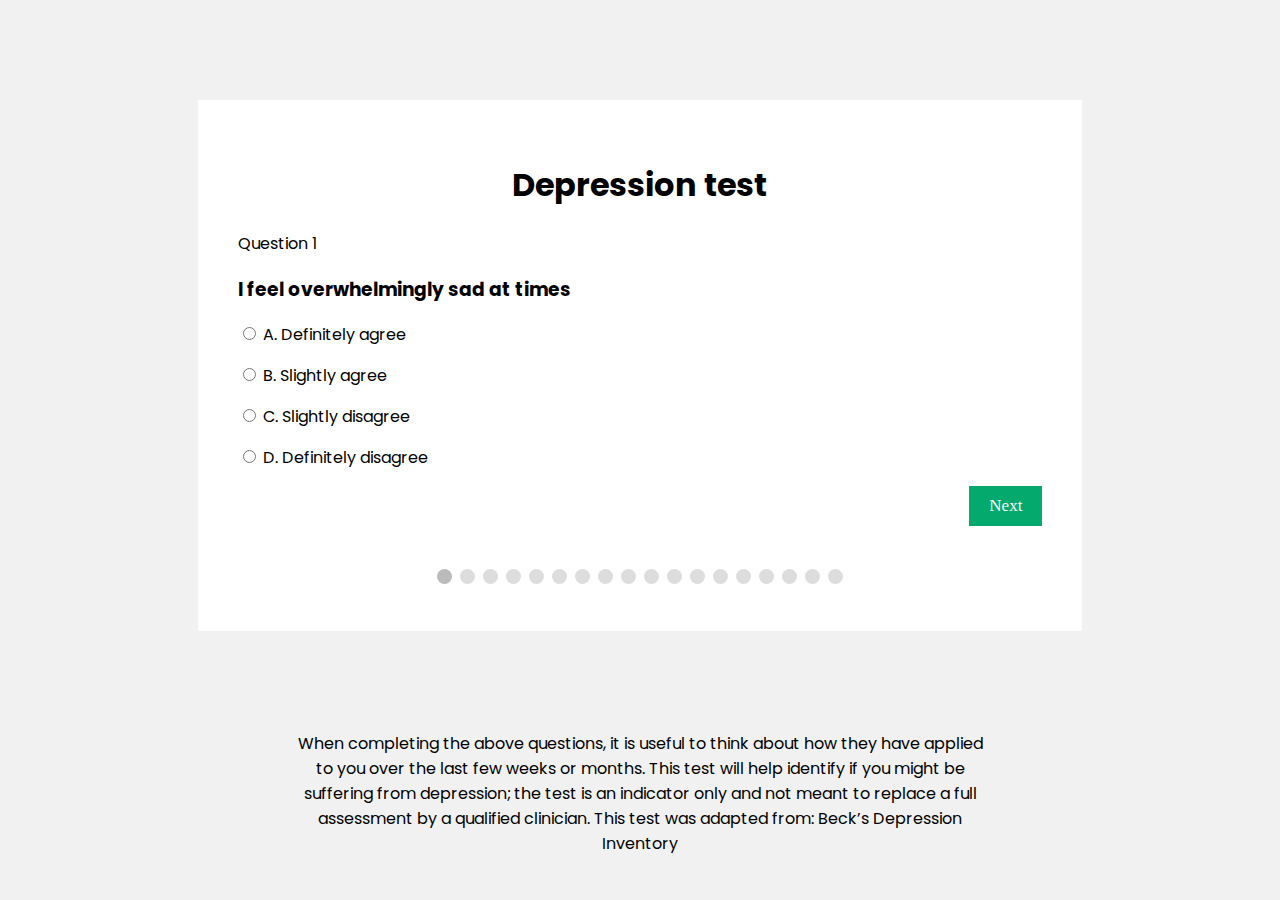
==== index2.html @ d4ded0a9 "ui" ====
<!DOCTYPE html>
<html>
<meta name="viewport" content="width=device-width, initial-scale=1.0">
<style>
  @import url('https://fonts.googleapis.com/css2?family=Nunito:wght@600&family=Poppins:wght@300;400&display=swap');
* {
  box-sizing: border-box;
  font-family: 'Nunito', sans-serif;
font-family: 'Poppins', sans-serif;
}

body {
  background-color: #f1f1f1;
}

#regForm {
  background-color: #ffffff;
  margin: 100px auto;
  font-family: Raleway;
  padding: 40px;
  width: 70%;
  min-width: 300px;
}

h1 {
  text-align: center;  
}

input {

  font-size: 17px;
  font-family: Raleway;
  border: 1px solid #aaaaaa;
}

/* Mark input boxes that gets an error on validation: */
input.invalid {
  background-color: #ffdddd;
}

/* Hide all steps by default: */
.tab {
  display: none;
}

button {
  background-color: #04AA6D;
  color: #ffffff;
  border: none;
  padding: 10px 20px;
  font-size: 17px;
  font-family: Raleway;
  cursor: pointer;
}

button:hover {
  opacity: 0.8;
}

#prevBtn {
  background-color: #bbbbbb;
}

/* Make circles that indicate the steps of the form: */
.step {
  height: 15px;
  width: 15px;
  margin: 0 2px;
  background-color: #bbbbbb;
  border: none;  
  border-radius: 50%;
  display: inline-block;
  opacity: 0.5;
}

.step.active {
  opacity: 1;
}

/* Mark the steps that are finished and valid: */
.step.finish {
  background-color: #04AA6D;
}
.msg{
  max-width: 700px;
  align-items: center;
}
</style>
<body>

<form id="regForm" action="" name="quizForm">
  <h1>Depression test</h1>
  <div id="results"></div>
  <!-- One "tab" for each step in the form: -->
  <div class="tab">Question 1
      <h3>I feel overwhelmingly sad at times</h3>
    <p><input type="radio" name="q1" value="1" id="q1a" oninput="this.className = ''" required> A. Definitely agree</p>
    <p><input type="radio" name="q1" value="2" id="q1b" oninput="this.className = ''" required> B. Slightly agree</p>
    <p><input type="radio" name="q1" value="3" id="q1c" oninput="this.className = ''" required> C. Slightly disagree</p>
    <p><input type="radio" name="q1" value="4" id="q1d" oninput="this.className = ''" required> D. Definitely disagree</p>
  </div>

  <div class="tab">Question 2
    <h3>When I think of the future I feel hopeless</h3>
  <p><input type="radio" name="q2" value="1" id="q2a" oninput="this.className = ''"> A. Definitely agree</p>
  <p><input type="radio" name="q2" value="2" id="q2b" oninput="this.className = ''"> B. Slightly agree</p>
  <p><input type="radio" name="q2" value="3" id="q2c" oninput="this.className = ''"> C. Slightly disagree</p>
  <p><input type="radio" name="q2" value="4" id="q2d" oninput="this.className = ''"> D. Definitely disagree</p>
</div>

<div class="tab">Question 3
    <h3>I feel like a complete failure</h3>
  <p><input type="radio" name="q3" value="1" id="q3a" oninput="this.className = ''"> A. Definitely agree</p>
  <p><input type="radio" name="q3" value="2" id="q3b" oninput="this.className = ''"> B. Slightly agree</p>
  <p><input type="radio" name="q3" value="3" id="q3c" oninput="this.className = ''"> C. Slightly disagree</p>
  <p><input type="radio" name="q3" value="4" id="q3d" oninput="this.className = ''"> D. Definitely disagree</p>
</div>

<div class="tab">Question 4
    <h3>I get a lot of satisfaction / joy from doing things</h3>
  <p><input type="radio" name="q4" value="1" id="q4a" oninput="this.className = ''"> A. Definitely agree</p>
  <p><input type="radio" name="q4" value="2" id="q4b" oninput="this.className = ''"> B. Slightly agree</p>
  <p><input type="radio" name="q4" value="3" id="q4c" oninput="this.className = ''"> C. Slightly disagree</p>
  <p><input type="radio" name="q4" value="4" id="q4d" oninput="this.className = ''"> D. Definitely disagree</p>
</div>

<div class="tab">Question 5
    <h3>I feel guilty about something most of the time</h3>
  <p><input type="radio" name="q5" value="1" id="q5a" oninput="this.className = ''"> A. Definitely agree</p>
  <p><input type="radio" name="q5" value="2" id="q5b" oninput="this.className = ''"> B. Slightly agree</p>
  <p><input type="radio" name="q5" value="3" id="q5c" oninput="this.className = ''"> C. Slightly disagree</p>
  <p><input type="radio" name="q5" value="4" id="q5d" oninput="this.className = ''"> D. Definitely disagree</p>
</div>

<div class="tab">Question 6
    <h3>I feel like I am being punished</h3>
  <p><input type="radio" name="q6" value="1" id="q6a" oninput="this.className = ''"> A. Definitely agree</p>
  <p><input type="radio" name="q6" value="2" id="q6b" oninput="this.className = ''"> B. Slightly agree</p>
  <p><input type="radio" name="q6" value="3" id="q6c" oninput="this.className = ''"> C. Slightly disagree</p>
  <p><input type="radio" name="q6" value="4" id="q6d" oninput="this.className = ''"> D. Definitely disagree</p>
</div>



<div class="tab">Question 7
    <h3>I feel disappointed (even disgusted) with myself</h3>
  <p><input type="radio" name="q7" value="1" id="q7a" oninput="this.className = ''"> A. Definitely agree</p>
  <p><input type="radio" name="q7" value="2" id="q7b" oninput="this.className = ''"> B. Slightly agree</p>
  <p><input type="radio" name="q7" value="3" id="q7c" oninput="this.className = ''"> C. Slightly disagree</p>
  <p><input type="radio" name="q7" value="4" id="q7d" oninput="this.className = ''"> D. Definitely disagree</p>
</div>

<div class="tab">Question 8
    <h3>The bad things in my life aren’t all my fault</h3>
  <p><input type="radio" name="q8" value="1" id="q8a" oninput="this.className = ''"> A. Definitely agree</p>
  <p><input type="radio" name="q8" value="2" id="q8b" oninput="this.className = ''"> B. Slightly agree</p>
  <p><input type="radio" name="q8" value="3" id="q8c" oninput="this.className = ''"> C. Slightly disagree</p>
  <p><input type="radio" name="q8" value="4" id="q8d" oninput="this.className = ''"> D. Definitely disagree</p>
</div>

<div class="tab">Question 9
    <h3>I am often on the brink of tears or cry</h3>
  <p><input type="radio" name="q9" value="1" id="q9a" oninput="this.className = ''"> A. Definitely agree</p>
  <p><input type="radio" name="q9" value="2" id="q9b" oninput="this.className = ''"> B. Slightly agree</p>
  <p><input type="radio" name="q9" value="3" id="q9c" oninput="this.className = ''"> C. Slightly disagree</p>
  <p><input type="radio" name="q9" value="4" id="q9d" oninput="this.className = ''"> D. Definitely disagree</p>
</div>

<div class="tab">Question 10
    <h3>I feel irritated and annoyed by things in my life</h3>
  <p><input type="radio" name="q10" value="1" id="q10a" oninput="this.className = ''"> A. Definitely agree</p>
  <p><input type="radio" name="q10" value="2" id="q10b" oninput="this.className = ''"> B. Slightly agree</p>
  <p><input type="radio" name="q10" value="3" id="q10c" oninput="this.className = ''"> C. Slightly disagree</p>
  <p><input type="radio" name="q10" value="4" id="q10d" oninput="this.className = ''"> D. Definitely disagree</p>
</div>

<div class="tab">Question 11
    <h3>I am very interested in other people’s lives and like to listen to them</h3>
  <p><input type="radio" name="q11" value="1" id="q11a" oninput="this.className = ''"> A. Definitely agree</p>
  <p><input type="radio" name="q11" value="2" id="q11b" oninput="this.className = ''"> B. Slightly agree</p>
  <p><input type="radio" name="q11" value="3" id="q11c" oninput="this.className = ''"> C. Slightly disagree</p>
  <p><input type="radio" name="q11" value="4" id="q11d" oninput="this.className = ''"> D. Definitely disagree</p>
</div>

<div class="tab">Question 12
    <h3>I find it easy to make decisions, big and small</h3>
  <p><input type="radio" name="q12" value="1" id="q12a" oninput="this.className = ''"> A. Definitely agree</p>
  <p><input type="radio" name="q12" value="2" id="q12b" oninput="this.className = ''"> B. Slightly agree</p>
  <p><input type="radio" name="q12" value="3" id="q12c" oninput="this.className = ''"> C. Slightly disagree</p>
  <p><input type="radio" name="q12" value="4" id="q12d" oninput="this.className = ''"> D. Definitely disagree</p>
</div>

<div class="tab">Question 13
    <h3>I think I am unattractive or ugly</h3>
  <p><input type="radio" name="q13" value="1" id="q13a" oninput="this.className = ''"> A. Definitely agree</p>
  <p><input type="radio" name="q13" value="2" id="q13b" oninput="this.className = ''"> B. Slightly agree</p>
  <p><input type="radio" name="q13" value="3" id="q13c" oninput="this.className = ''"> C. Slightly disagree</p>
  <p><input type="radio" name="q13" value="4" id="q13d" oninput="this.className = ''"> D. Definitely disagree</p>
</div>

<div class="tab">Question 14
    <h3>I find it really hard to do anything, especially work</h3>
  <p><input type="radio" name="q14" value="1" id="q14a" oninput="this.className = ''"> A. Definitely agree</p>
  <p><input type="radio" name="q14" value="2" id="q14b" oninput="this.className = ''"> B. Slightly agree</p>
  <p><input type="radio" name="q14" value="3" id="q14c" oninput="this.className = ''"> C. Slightly disagree</p>
  <p><input type="radio" name="q14" value="4" id="q14d" oninput="this.className = ''"> D. Definitely disagree</p>
</div>

<div class="tab">Question 15
    <h3>My sleep patterns have been really disrupted</h3>
  <p><input type="radio" name="q15" value="1" id="q15a" oninput="this.className = ''"> A. Definitely agree</p>
  <p><input type="radio" name="q15" value="2" id="q15b" oninput="this.className = ''"> B. Slightly agree</p>
  <p><input type="radio" name="q15" value="3" id="q15c" oninput="this.className = ''"> C. Slightly disagree</p>
  <p><input type="radio" name="q15" value="4" id="q15d" oninput="this.className = ''"> D. Definitely disagree</p>
</div>

<div class="tab">Question 16
    <h3>I am so tired I don’t have the energy to do anything</h3>
  <p><input type="radio" name="q16" value="1" id="q16a" oninput="this.className = ''"> A. Definitely agree</p>
  <p><input type="radio" name="q16" value="2" id="q16b" oninput="this.className = ''"> B. Slightly agree</p>
  <p><input type="radio" name="q16" value="3" id="q16c" oninput="this.className = ''"> C. Slightly disagree</p>
  <p><input type="radio" name="q16" value="4" id="q16d" oninput="this.className = ''"> D. Definitely disagree</p>
</div>
 
<div class="tab">Question 17
    <h3>My appetite has changed a lot</h3>
  <p><input type="radio" name="q17" value="1" id="q17a" oninput="this.className = ''"> A. Definitely agree</p>
  <p><input type="radio" name="q17" value="2" id="q17b" oninput="this.className = ''"> B. Slightly agree</p>
  <p><input type="radio" name="q17" value="3" id="q17c" oninput="this.className = ''"> C. Slightly disagree</p>
  <p><input type="radio" name="q17" value="4" id="q17d" oninput="this.className = ''"> D. Definitely disagree</p>
</div>

<div class="tab">Question 18
    <h3>I have lost a lot of weight</h3>
  <p><input type="radio" name="q18" value="1" id="q18a" oninput="this.className = ''"> A. Definitely agree</p>
  <p><input type="radio" name="q18" value="2" id="q18b" oninput="this.className = ''"> B. Slightly agree</p>
  <p><input type="radio" name="q18" value="3" id="q18c" oninput="this.className = ''"> C. Slightly disagree</p>
  <p><input type="radio" name="q18" value="4" id="q18d" oninput="this.className = ''"> D. Definitely disagree</p>
</div>
  
  <div style="overflow:auto;">
    <div style="float:right;">
      <button type="button" id="prevBtn" onclick="nextPrev(-1)">Previous</button>
      <button type="button" id="nextBtn" onclick="nextPrev(1)">Next</button>
    </div>
  </div>
  <!-- Circles which indicates the steps of the form: -->
  <div style="text-align:center;margin-top:40px;">
    <span class="step"></span>
    <span class="step"></span>
    <span class="step"></span>
    <span class="step"></span>
    <span class="step"></span>
    <span class="step"></span>
    <span class="step"></span>
    <span class="step"></span>
    <span class="step"></span>
    <span class="step"></span>
    <span class="step"></span>
    <span class="step"></span>
    <span class="step"></span>
    <span class="step"></span>
    <span class="step"></span>
    <span class="step"></span>
    <span class="step"></span>
    <span class="step"></span>
  </div>
</form><center>
 <div class="msg">
   <p>
    When completing the above questions, it is useful to think about how they have applied to you over the last few weeks or months.
    This test will help identify if you might be suffering from depression; the test is an indicator only and not meant to replace a full assessment by a qualified clinician.
    This test was adapted from: Beck’s Depression Inventory
    
   </p>
 </div></center>
<script>
var currentTab = 0; // Current tab is set to be the first tab (0)
showTab(currentTab); // Display the current tab

function showTab(n) {
  // This function will display the specified tab of the form...
  var x = document.getElementsByClassName("tab");
  x[n].style.display = "block";
  //... and fix the Previous/Next buttons:
  if (n == 0) {
    document.getElementById("prevBtn").style.display = "none";
  } else {
    document.getElementById("prevBtn").style.display = "inline";
  }
  if (n == (x.length - 1)) {
    document.getElementById("nextBtn").innerHTML = "Check";
  } else {
    document.getElementById("nextBtn").innerHTML = "Next";
  }
  //... and run a function that will display the correct step indicator:
  fixStepIndicator(n)
}

function nextPrev(n) {
  // This function will figure out which tab to display
  var x = document.getElementsByClassName("tab");
  // Exit the function if any field in the current tab is invalid:
  if (n == 1 && !validateForm()) return false;
  // Hide the current tab:
  x[currentTab].style.display = "none";
  // Increase or decrease the current tab by 1:
  currentTab = currentTab + n;
  // if you have reached the end of the form...
  if (currentTab >= x.length) {
    // ... the form gets submitted:
    document.getElementById("regForm").submit();
    return false;
  }
  // Otherwise, display the correct tab:
  showTab(currentTab);
}

function validateForm() {
  // This function deals with validation of the form fields
  var x, y, i, valid = true;
  x = document.getElementsByClassName("tab");
  y = x[currentTab].getElementsByTagName("input");
  // A loop that checks every input field in the current tab:
  for (i = 0; i < y.length; i++) {
    // If a field is empty...
    if (y[i].value == "") {
      // add an "invalid" class to the field:
      y[i].className += " invalid";
      // and set the current valid status to false
      valid = false;
    }
  }
  // If the valid status is true, mark the step as finished and valid:
  if (valid) {
    document.getElementsByClassName("step")[currentTab].className += " finish";
  }
  return valid; // return the valid status
}

function fixStepIndicator(n) {
  // This function removes the "active" class of all steps...
  var i, x = document.getElementsByClassName("step");
  for (i = 0; i < x.length; i++) {
    x[i].className = x[i].className.replace(" active", "");
  }
  //... and adds the "active" class on the current step:
  x[n].className += " active";
}



var formElement = document.forms['quizForm'];

formElement.onsubmit = function submitAnswers(){
	var total = 7;
	var score = 0;
	
	// Get User Input
	var q1 = parseInt(document.forms["quizForm"]["q1"].value),
	    q2 = parseInt(document.forms["quizForm"]["q2"].value),
	    q3 = parseInt(document.forms["quizForm"]["q3"].value),
	    q4 = parseInt(document.forms["quizForm"]["q4"].value),
	    q5 = parseInt(document.forms["quizForm"]["q5"].value),
	   	q6 = parseInt(document.forms["quizForm"]["q6"].value),
	  	q7 = parseInt(document.forms["quizForm"]["q7"].value),
        q8 = parseInt(document.forms["quizForm"]["q8"].value),
        q9 = parseInt(document.forms["quizForm"]["q9"].value),
        q10= parseInt(document.forms["quizForm"]["q10"].value),
        q11= parseInt(document.forms["quizForm"]["q11"].value),
        q12 = parseInt(document.forms["quizForm"]["q12"].value),
        q13 = parseInt(document.forms["quizForm"]["q13"].value),
        q14 = parseInt(document.forms["quizForm"]["q14"].value),
        q15 = parseInt(document.forms["quizForm"]["q15"].value),
        q16 = parseInt(document.forms["quizForm"]["q16"].value),
        q17 = parseInt(document.forms["quizForm"]["q17"].value),
        q18 = parseInt(document.forms["quizForm"]["q18"].value);
	
	// Check Answers
	var result = (q1 + q2 + q3 + q4 + q5 + q6 + q7 + q8 + q9 + q10 + Q11 + q12 + q13 + q14  + q15 + q16 + q17 + q18 ) * 1 ;
	
	// Display Results
	var results = document.getElementById('results');
	if(result <= 7){
       solut = 'No mental disorder';
	   results.innerHTML = '<h3>You are  <span>'+result+' '+ solut + ' </h3>';
	} else if(result <= 14){
	   solutt = 'Normal situations';
	   results.innerHTML = '<h3>You are  <span>'+result+' '+ solutt + ' </h3>';
	} else if(result <= 21){
		soluttt = 'abnormal situations ';
		results.innerHTML = '<h3>You are  <span>'+result+' '+ soluttt + ' </h3>';
	 } else{
		solutttt = 'Worse case ';
		results.innerHTML = '<h3>You are  <span>'+result+' '+ solutttt + ' </h3>';
	 }
	
	
	return false;
}
</script>

</body>
</html>
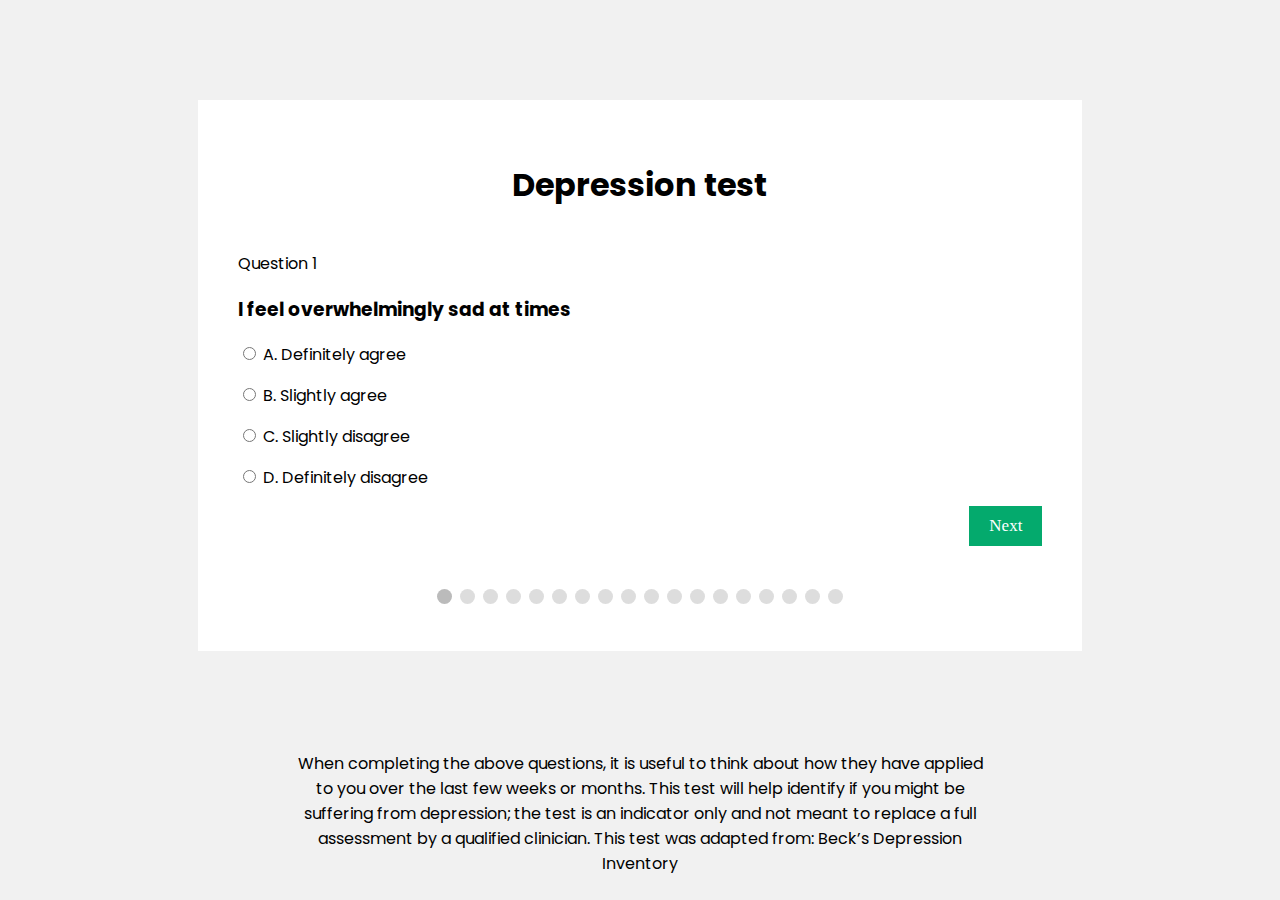
==== commit 8a7c32cb: "ui" ====
--- a/index2.html
+++ b/index2.html
@@ -85,11 +85,18 @@
   max-width: 700px;
   align-items: center;
 }
+.colors{
+  opacity: 0.8;
+  border-radius: 7px;
+  min-height: 20px;
+}
 </style>
 <body>
 
 <form id="regForm" action="" name="quizForm">
   <h1>Depression test</h1>
+  <div class="colors"> 
+  </div>
   <div id="results"></div>
   <!-- One "tab" for each step in the form: -->
   <div class="tab">Question 1
@@ -309,7 +316,58 @@
   // if you have reached the end of the form...
   if (currentTab >= x.length) {
     // ... the form gets submitted:
-    document.getElementById("regForm").submit();
+    document.getElementById("regForm").onclick = function submitAnswers(){
+	var total = 7;
+	var score = 0;
+	
+	// Get User Input
+	var q1 = parseInt(document.forms["quizForm"]["q1"].value),
+	    q2 = parseInt(document.forms["quizForm"]["q2"].value),
+	    q3 = parseInt(document.forms["quizForm"]["q3"].value),
+	    q4 = parseInt(document.forms["quizForm"]["q4"].value),
+	    q5 = parseInt(document.forms["quizForm"]["q5"].value),
+	   	q6 = parseInt(document.forms["quizForm"]["q6"].value),
+	  	q7 = parseInt(document.forms["quizForm"]["q7"].value),
+      q8 = parseInt(document.forms["quizForm"]["q8"].value),
+      q9 = parseInt(document.forms["quizForm"]["q9"].value),
+      q10= parseInt(document.forms["quizForm"]["q10"].value),
+      q11= parseInt(document.forms["quizForm"]["q11"].value),
+      q12 = parseInt(document.forms["quizForm"]["q12"].value),
+      q13 = parseInt(document.forms["quizForm"]["q13"].value),
+      q14 = parseInt(document.forms["quizForm"]["q14"].value),
+      q15 = parseInt(document.forms["quizForm"]["q15"].value),
+      q16 = parseInt(document.forms["quizForm"]["q16"].value),
+      q17 = parseInt(document.forms["quizForm"]["q17"].value),
+      q18 = parseInt(document.forms["quizForm"]["q18"].value);
+	
+	// Check Answers
+	var result = (q1 + q2 + q3 + q4 + q5 + q6 + q7 + q8 + q9 + q10 + q11 + q12 + q13 + q14  + q15 + q16 + q17 + q18 ) * 1 ;
+	const resultOne  = ' <p>You are unlikely to be Little or No Indication of a depression Disorder The scores you have given suggest that Little / none indication that you have symptoms common among people with a depression disorder.However, this is a very quick test and people experience depression in many different ways. They should be followed up with a professional assessment.So if you are concerned we would alwaysrecommend seeking mental health professional. Give us a call: +250 737 696 210 </p>';
+
+  const resultTwo = '<p> You are unlikely to be suffering from depression The scores you have given suggest may be suffering from Moderate Depression. Consider watchful waiting, and testing again normally within two weeks. We additionally suggest it would be prudent to start a conversation with your doctor. If you need help finding a mental health professional, we suggest that you reach out to: +250 737 696 210</p>';
+  	
+  const resultThree = '<p> The scores you have given suggest, you are suffering from severe depression. It is important that you schedule an appointment with your doctor or a mental health worker now. The symptoms you report can be debilitating, impacting on many areas of your life. Whilst depression can be difficult to understand for those suffering and their families, it can be successfully treated, and many people go on to lead happy, fulfilled lives. We can arrange private psychiatric assessments and therapy sessions at one of our professionals: Give us a call: +250 737 696 210 </p>';
+   
+  const resultFour = '<p> The scores you have given suggest are very likely to be suffering with depression and report many of the common symptoms. It is important that you schedule an appointment with your doctor or a mental health worker now. The symptoms you report are very serious. Whilst depression can be difficult to understand for those suffering and their families, it can be successfully treated and many people go on to lead happy, fulfilled lives. We can arrange private psychiatric assessments and therapy sessions at one of our professionals: Give us a call: +250 737 696 210 </p>'
+  var results = document.getElementById('results');
+	if(result <= 21){ 
+	   results.innerHTML = resultOne;
+	} else if(result <= 42){
+	   
+	   results.innerHTML = resultTwo;
+	} else if(result <= 63){
+		
+		results.innerHTML =resultThree;
+	 } else{
+		
+		results.innerHTML = resultFour;
+	 }
+	
+	 document.getElementById("prevBtn").style.display = "none";
+	return false;
+};
+
+
     return false;
   }
   // Otherwise, display the correct tab:
